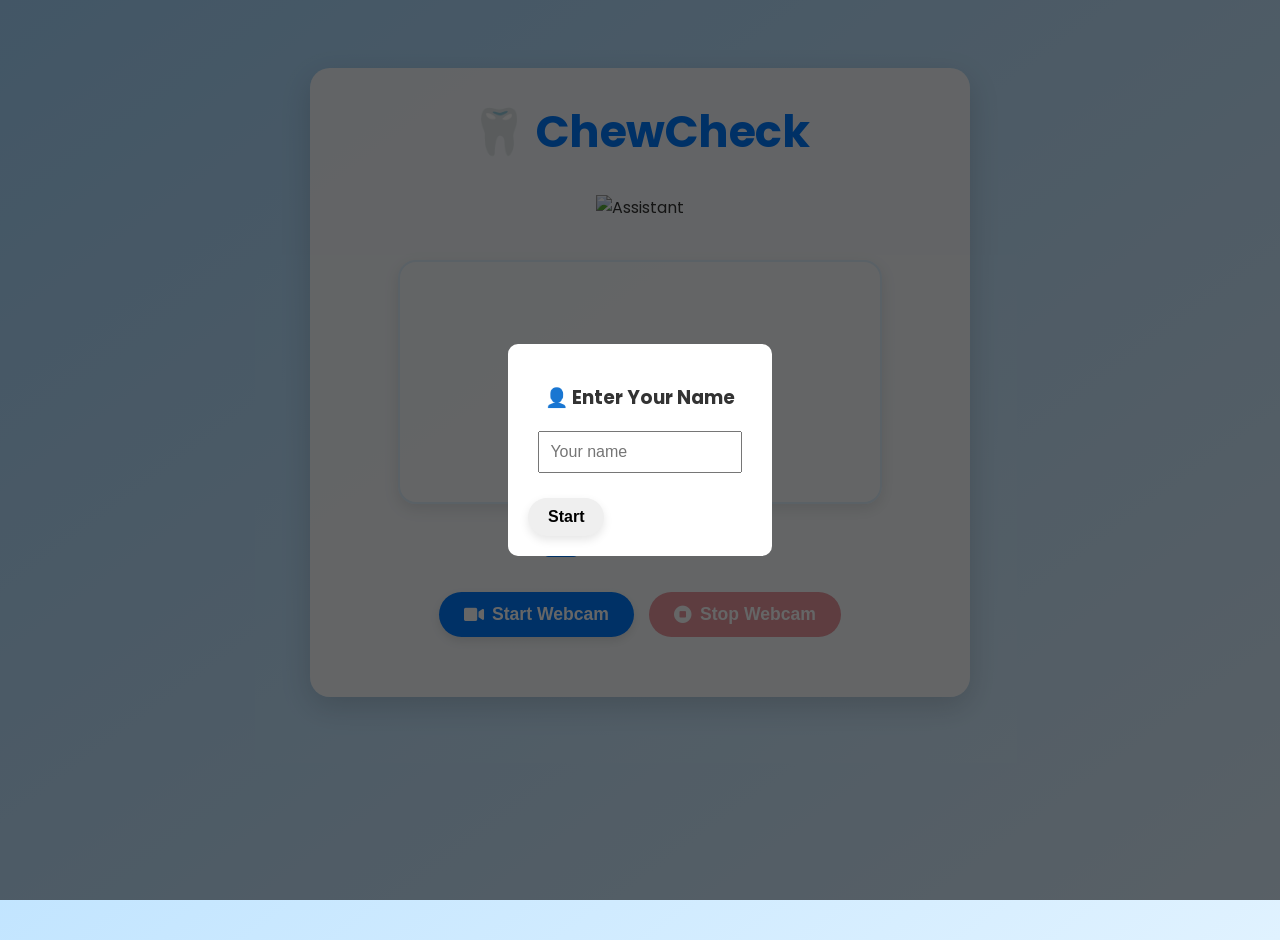
==== index.html @ a23b00f8 "Removed Hovering" ====
<!DOCTYPE html>
<html lang="en">
<head>
  <meta charset="UTF-8" />
  <meta name="viewport" content="width=device-width, initial-scale=1.0"/>
  <title>ChewCheck - Fast Detection</title>

  <!-- Google Fonts - Poppins -->
  <link href="https://fonts.googleapis.com/css2?family=Poppins:wght@300;400;600;700&display=swap" rel="stylesheet">
  <!-- Font Awesome for Icons -->
  <link rel="stylesheet" href="https://cdnjs.cloudflare.com/ajax/libs/font-awesome/6.0.0-beta3/css/all.min.css">

  <style>
    body {
      font-family: 'Poppins', sans-serif;
      background: linear-gradient(to bottom right, #a7d9ff, #e0f2ff);
      color: #333;
      text-align: center;
      margin: 0;
      padding: 20px;
      min-height: 100vh;
      display: flex;
      flex-direction: column;
      align-items: center;
      justify-content: flex-start;
    }

    .container {
      max-width: 600px;
      width: 100%;
      background: rgba(255, 255, 255, 0.9);
      border-radius: 20px;
      padding: 30px;
      box-shadow: 0 10px 30px rgba(0, 0, 0, 0.15);
      margin-top: 20px;
      margin-bottom: 20px;
    }

    h1 {
      color: #007bff;
      margin: 0 0 20px;
      font-size: 2.8rem;
      font-weight: 700;
      letter-spacing: -0.5px;
    }

    #assistant img {
      width: 120px;
      margin: 10px 0 20px;
      animation: bounce 2s infinite ease-in-out;
    }

    @keyframes bounce {
      0%, 100% { transform: translateY(0); }
      50% { transform: translateY(-10px); }
    }

    video {
      width: 100%;
      max-width: 480px;
      border-radius: 18px;
      margin: 20px auto 15px;
      display: block;
      box-shadow: 0 5px 15px rgba(0, 0, 0, 0.1);
      border: 2px solid #e0f2ff;
    }

    .chew-count {
      font-size: 2rem;
      color: #007bff;
      font-weight: 600;
      margin-bottom: 25px;
      display: flex;
      align-items: center;
      justify-content: center;
      gap: 10px;
    }

    .chew-count i {
      color: #007bff;
    }

    .button-group {
      display: flex;
      justify-content: center;
      gap: 15px;
      margin-bottom: 30px;
    }

    button {
      padding: 12px 25px;
      border-radius: 25px;
      border: none;
      font-size: 1.1rem;
      font-weight: 600;
      cursor: pointer;
      transition: all 0.3s ease;
      display: flex;
      align-items: center;
      gap: 8px;
      box-shadow: 0 4px 10px rgba(0, 0, 0, 0.1);
    }

    button#startBtn {
      background: #007bff;
      color: #fff;
    }

    button#startBtn:hover:not(:disabled) {
      background: #0056b3;
      transform: translateY(-2px);
      box-shadow: 0 6px 15px rgba(0, 0, 0, 0.2);
    }

    button#stopBtn {
      background: #dc3545;
      color: #fff;
    }

    button#stopBtn:hover:not(:disabled) {
      background: #a71d2a;
      transform: translateY(-2px);
      box-shadow: 0 6px 15px rgba(0, 0, 0, 0.2);
    }

    button:disabled {
      opacity: 0.5;
      cursor: not-allowed;
      box-shadow: none;
      transform: none;
    }

    .final-report {
      display: none;
      background: #fff;
      margin: 20px auto;
      padding: 30px;
      max-width: 500px;
      border-radius: 18px;
      box-shadow: 0 8px 20px rgba(0,0,0,0.15);
      text-align: left;
      border: 1px solid #eee;
    }

    .report-title {
      font-weight: 700;
      color: #007bff;
      text-align: center;
      font-size: 1.8rem;
      margin-bottom: 20px;
      display: flex;
      align-items: center;
      justify-content: center;
      gap: 10px;
    }

    .final-report p {
      font-size: 1.1rem;
      margin-bottom: 10px;
      line-height: 1.6;
    }

    .final-report p strong {
      color: #555;
    }

    .chew-remark {
      font-size: 1.2rem;
      font-weight: 600;
      text-align: center;
      margin-top: 25px;
      padding: 15px;
      border-radius: 10px;
      background-color: #f8f9fa;
      border: 1px solid #e9ecef;
      display: flex;
      align-items: center;
      justify-content: center;
      gap: 10px;
    }

    .chew-remark.good {
      color: #28a745;
      background-color: #d4edda;
      border-color: #c3e6cb;
    }

    .chew-remark.average {
      color: #ffc107;
      background-color: #fff3cd;
      border-color: #ffeeba;
    }

    .chew-remark.poor {
      color: #dc3545;
      background-color: #f8d7da;
      border-color: #f5c6cb;
    }

    #namePopup {
      position: fixed;
      top: 0; left: 0;
      width: 100%; height: 100%;
      background: rgba(0,0,0,0.6);
      display: flex;
      align-items: center;
      justify-content: center;
      z-index: 9999;
    }

    #namePopup > div {
      background: white;
      padding: 20px;
      border-radius: 10px;
      text-align: center;
      max-width: 90%;
    }

    #greeting {
      font-size: 18px;
      color: #333;
      text-align: center;
      margin-top: 10px;
    }
  </style>
</head>
<body>

  <!-- Name Popup -->
  <div id="namePopup">
    <div>
      <h3>👤 Enter Your Name</h3>
      <input type="text" id="userNameInput" placeholder="Your name" style="padding: 10px; width: 80%; font-size: 1rem;" />
      <br><br>
      <button onclick="saveUserName()" style="padding: 10px 20px; font-size: 1rem;">Start</button>
    </div>
  </div>

  <!-- Greeting -->
  <p id="greeting"></p>

  <div class="container">
    <h1>🦷 ChewCheck</h1>
    <div id="assistant">
      <img src="https://media.tenor.com/wVfhA-nP_7cAAAAi/tooth-cute.gif" alt="Assistant" />
    </div>

    <video id="video" autoplay playsinline muted></video>
    <div class="chew-count" id="chewCountDisplay"><i class="fas fa-teeth"></i> Chews: 0</div>
    <div class="button-group">
      <button id="startBtn"><i class="fas fa-video"></i> Start Webcam</button>
      <button id="stopBtn" disabled><i class="fas fa-stop-circle"></i> Stop Webcam</button>
    </div>

    <div class="final-report" id="finalReport">
      <div class="report-title">📝 Chewing Report</div>
      <p><strong>Total Chews:</strong> <span id="totalChews">0</span></p>
      <p><strong>Session Duration:</strong> <span id="sessionDuration">0 sec</span></p>
      <p><strong>Chews per Minute:</strong> <span id="chewsPerMin">0</span></p>
      <p><strong>Chewing Consistency:</strong> <span id="chewingConsistency">0%</span></p>
      <p class="chew-remark" id="chewRemark"><i class="fas fa-info-circle"></i> Start chewing to get feedback!</p>
    </div>
  </div>

  <!-- MediaPipe -->
  <script src="https://cdn.jsdelivr.net/npm/@mediapipe/camera_utils/camera_utils.js"></script>
  <script src="https://cdn.jsdelivr.net/npm/@mediapipe/face_mesh/face_mesh.js"></script>

  <!-- Chew Detection Script -->
  <script>
    const video = document.getElementById('video');
    const startBtn = document.getElementById('startBtn');
    const stopBtn = document.getElementById('stopBtn');
    const chewCountDisplay = document.getElementById('chewCountDisplay');
    const finalReport = document.getElementById('finalReport');
    const totalChewsEl = document.getElementById('totalChews');
    const sessionDurationEl = document.getElementById('sessionDuration');
    const chewsPerMinEl = document.getElementById('chewsPerMin');
    const chewingConsistencyEl = document.getElementById('chewingConsistency');
    const chewRemarkEl = document.getElementById('chewRemark');

    let stream = null;
    let chewCount = 0;
    let camera = null;
    let startTime = null;
    let chewing = false;
    let lastChewTime = 0;

    const MOUTH_OPEN_THRESHOLD = 0.05;

    function getMouthOpenRatio(landmarks) {
      const top = landmarks[13];
      const bottom = landmarks[14];
      const left = landmarks[78];
      const right = landmarks[308];
      const vertical = Math.abs(top.y - bottom.y);
      const horizontal = Math.abs(left.x - right.x);
      return vertical / horizontal;
    }

    function onResults(results) {
      if (!results.multiFaceLandmarks || results.multiFaceLandmarks.length === 0) return;
      const landmarks = results.multiFaceLandmarks[0];
      const ratio = getMouthOpenRatio(landmarks);

      const now = Date.now();
      if (ratio > MOUTH_OPEN_THRESHOLD && !chewing && now - lastChewTime > 300) {
        chewing = true;
      }

      if (ratio < MOUTH_OPEN_THRESHOLD && chewing) {
        chewCount++;
        chewing = false;
        lastChewTime = now;
        chewCountDisplay.innerHTML = `<i class="fas fa-teeth"></i> Chews: ${chewCount}`;
      }
    }

    const faceMesh = new FaceMesh({
      locateFile: file => `https://cdn.jsdelivr.net/npm/@mediapipe/face_mesh/${file}`
    });

    faceMesh.setOptions({
      maxNumFaces: 1,
      refineLandmarks: true,
      minDetectionConfidence: 0.6,
      minTrackingConfidence: 0.6
    });

    faceMesh.onResults(onResults);

    startBtn.onclick = async () => {
      try {
        stream = await navigator.mediaDevices.getUserMedia({
          video: { width: 640, height: 480, frameRate: { ideal: 30 } }
        });
        video.srcObject = stream;
        chewCount = 0;
        chewing = false;
        chewCountDisplay.innerHTML = `<i class="fas fa-teeth"></i> Chews: 0`;
        finalReport.style.display = "none";
        startTime = new Date();

        camera = new Camera(video, {
          onFrame: async () => {
            await faceMesh.send({ image: video });
          },
          width: 640,
          height: 480
        });

        camera.start();
        startBtn.disabled = true;
        stopBtn.disabled = false;
      } catch (error) {
        console.error("Error accessing webcam:", error);
        alert("Could not start webcam. Please ensure you have a webcam and have granted permission.");
      }
    };

    stopBtn.onclick = () => {
      if (camera) camera.stop();
      if (stream) {
        stream.getTracks().forEach(track => track.stop());
        stream = null;
      }

      stopBtn.disabled = true;
      startBtn.disabled = false;

      const endTime = new Date();
      const durationSec = Math.floor((endTime - startTime) / 1000);
      const chewsPerMin = (chewCount / durationSec) * 60;
      const consistency = Math.min(100, Math.round((chewCount / (durationSec / 2)) * 100));

      totalChewsEl.textContent = chewCount;
      sessionDurationEl.textContent = `${durationSec} sec`;
      chewsPerMinEl.textContent = chewsPerMin.toFixed(1);
      chewingConsistencyEl.textContent = `${consistency}%`;

      let remark = "Start chewing to get feedback!";
      let remarkClass = "";
      let remarkIcon = "fas fa-info-circle";

      if (chewCount < 5) {
        remark = "You're chewing too little. Try to chew more!";
        remarkClass = "poor";
        remarkIcon = "fas fa-exclamation-triangle";
      } else if (chewsPerMin < 20) {
        remark = "Average chewing. Try to be consistent!";
        remarkClass = "average";
        remarkIcon = "fas fa-meh";
      } else {
        remark = "Great job! Very consistent chewing!";
        remarkClass = "good";
        remarkIcon = "fas fa-check-circle";
      }

      chewRemarkEl.innerHTML = `<i class="${remarkIcon}"></i> ${remark}`;
      chewRemarkEl.className = `chew-remark ${remarkClass}`;
      finalReport.style.display = "block";
    };

    // 👤 Handle Name Popup
    function saveUserName() {
      const name = document.getElementById("userNameInput").value.trim();
      if (name) {
        localStorage.setItem("chewUserName", name);
        document.getElementById("namePopup").style.display = "none";
        document.getElementById("greeting").innerText = `👋 Hello, ${name}! Chewing detection is ready.`;
      } else {
        alert("Please enter your name.");
      }
    }

    window.onload = () => {
      const storedName = localStorage.getItem("chewUserName");
      if (storedName) {
        document.getElementById("namePopup").style.display = "none";
        document.getElementById("greeting").innerText = `👋 Welcome back, ${storedName}!`;
      }
    };
  </script>

</body>
</html>
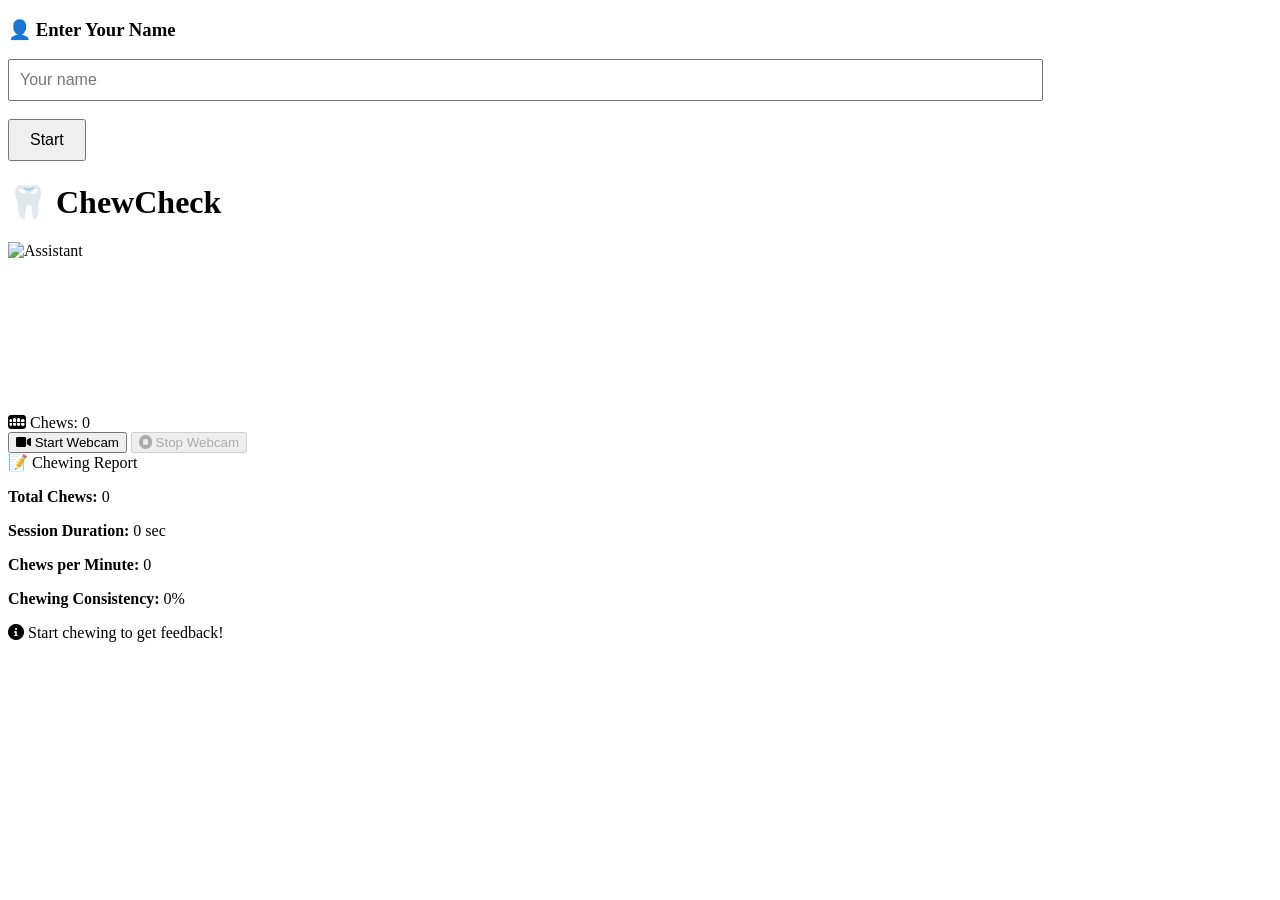
==== commit b6162e0d: "Undo 2" ====
--- a/index.html
+++ b/index.html
@@ -11,217 +11,8 @@
   <link rel="stylesheet" href="https://cdnjs.cloudflare.com/ajax/libs/font-awesome/6.0.0-beta3/css/all.min.css">
 
   <style>
-    body {
-      font-family: 'Poppins', sans-serif;
-      background: linear-gradient(to bottom right, #a7d9ff, #e0f2ff);
-      color: #333;
-      text-align: center;
-      margin: 0;
-      padding: 20px;
-      min-height: 100vh;
-      display: flex;
-      flex-direction: column;
-      align-items: center;
-      justify-content: flex-start;
-    }
-
-    .container {
-      max-width: 600px;
-      width: 100%;
-      background: rgba(255, 255, 255, 0.9);
-      border-radius: 20px;
-      padding: 30px;
-      box-shadow: 0 10px 30px rgba(0, 0, 0, 0.15);
-      margin-top: 20px;
-      margin-bottom: 20px;
-    }
-
-    h1 {
-      color: #007bff;
-      margin: 0 0 20px;
-      font-size: 2.8rem;
-      font-weight: 700;
-      letter-spacing: -0.5px;
-    }
-
-    #assistant img {
-      width: 120px;
-      margin: 10px 0 20px;
-      animation: bounce 2s infinite ease-in-out;
-    }
-
-    @keyframes bounce {
-      0%, 100% { transform: translateY(0); }
-      50% { transform: translateY(-10px); }
-    }
-
-    video {
-      width: 100%;
-      max-width: 480px;
-      border-radius: 18px;
-      margin: 20px auto 15px;
-      display: block;
-      box-shadow: 0 5px 15px rgba(0, 0, 0, 0.1);
-      border: 2px solid #e0f2ff;
-    }
-
-    .chew-count {
-      font-size: 2rem;
-      color: #007bff;
-      font-weight: 600;
-      margin-bottom: 25px;
-      display: flex;
-      align-items: center;
-      justify-content: center;
-      gap: 10px;
-    }
-
-    .chew-count i {
-      color: #007bff;
-    }
-
-    .button-group {
-      display: flex;
-      justify-content: center;
-      gap: 15px;
-      margin-bottom: 30px;
-    }
-
-    button {
-      padding: 12px 25px;
-      border-radius: 25px;
-      border: none;
-      font-size: 1.1rem;
-      font-weight: 600;
-      cursor: pointer;
-      transition: all 0.3s ease;
-      display: flex;
-      align-items: center;
-      gap: 8px;
-      box-shadow: 0 4px 10px rgba(0, 0, 0, 0.1);
-    }
-
-    button#startBtn {
-      background: #007bff;
-      color: #fff;
-    }
-
-    button#startBtn:hover:not(:disabled) {
-      background: #0056b3;
-      transform: translateY(-2px);
-      box-shadow: 0 6px 15px rgba(0, 0, 0, 0.2);
-    }
-
-    button#stopBtn {
-      background: #dc3545;
-      color: #fff;
-    }
-
-    button#stopBtn:hover:not(:disabled) {
-      background: #a71d2a;
-      transform: translateY(-2px);
-      box-shadow: 0 6px 15px rgba(0, 0, 0, 0.2);
-    }
-
-    button:disabled {
-      opacity: 0.5;
-      cursor: not-allowed;
-      box-shadow: none;
-      transform: none;
-    }
-
-    .final-report {
-      display: none;
-      background: #fff;
-      margin: 20px auto;
-      padding: 30px;
-      max-width: 500px;
-      border-radius: 18px;
-      box-shadow: 0 8px 20px rgba(0,0,0,0.15);
-      text-align: left;
-      border: 1px solid #eee;
-    }
-
-    .report-title {
-      font-weight: 700;
-      color: #007bff;
-      text-align: center;
-      font-size: 1.8rem;
-      margin-bottom: 20px;
-      display: flex;
-      align-items: center;
-      justify-content: center;
-      gap: 10px;
-    }
-
-    .final-report p {
-      font-size: 1.1rem;
-      margin-bottom: 10px;
-      line-height: 1.6;
-    }
-
-    .final-report p strong {
-      color: #555;
-    }
-
-    .chew-remark {
-      font-size: 1.2rem;
-      font-weight: 600;
-      text-align: center;
-      margin-top: 25px;
-      padding: 15px;
-      border-radius: 10px;
-      background-color: #f8f9fa;
-      border: 1px solid #e9ecef;
-      display: flex;
-      align-items: center;
-      justify-content: center;
-      gap: 10px;
-    }
-
-    .chew-remark.good {
-      color: #28a745;
-      background-color: #d4edda;
-      border-color: #c3e6cb;
-    }
-
-    .chew-remark.average {
-      color: #ffc107;
-      background-color: #fff3cd;
-      border-color: #ffeeba;
-    }
-
-    .chew-remark.poor {
-      color: #dc3545;
-      background-color: #f8d7da;
-      border-color: #f5c6cb;
-    }
-
-    #namePopup {
-      position: fixed;
-      top: 0; left: 0;
-      width: 100%; height: 100%;
-      background: rgba(0,0,0,0.6);
-      display: flex;
-      align-items: center;
-      justify-content: center;
-      z-index: 9999;
-    }
-
-    #namePopup > div {
-      background: white;
-      padding: 20px;
-      border-radius: 10px;
-      text-align: center;
-      max-width: 90%;
-    }
-
-    #greeting {
-      font-size: 18px;
-      color: #333;
-      text-align: center;
-      margin-top: 10px;
-    }
+    /* (Same styling as before, unchanged) */
+    /* Paste your original <style> section here without any change */
   </style>
 </head>
 <body>
@@ -401,25 +192,19 @@
       finalReport.style.display = "block";
     };
 
-    // 👤 Handle Name Popup
+    // ✅ FIXED VERSION
     function saveUserName() {
       const name = document.getElementById("userNameInput").value.trim();
       if (name) {
-        localStorage.setItem("chewUserName", name);
         document.getElementById("namePopup").style.display = "none";
         document.getElementById("greeting").innerText = `👋 Hello, ${name}! Chewing detection is ready.`;
+
+        // Optionally auto-start webcam after entering name:
+        setTimeout(() => startBtn.click(), 300); // Slight delay to prevent timing issues
       } else {
         alert("Please enter your name.");
       }
     }
-
-    window.onload = () => {
-      const storedName = localStorage.getItem("chewUserName");
-      if (storedName) {
-        document.getElementById("namePopup").style.display = "none";
-        document.getElementById("greeting").innerText = `👋 Welcome back, ${storedName}!`;
-      }
-    };
   </script>
 
 </body>
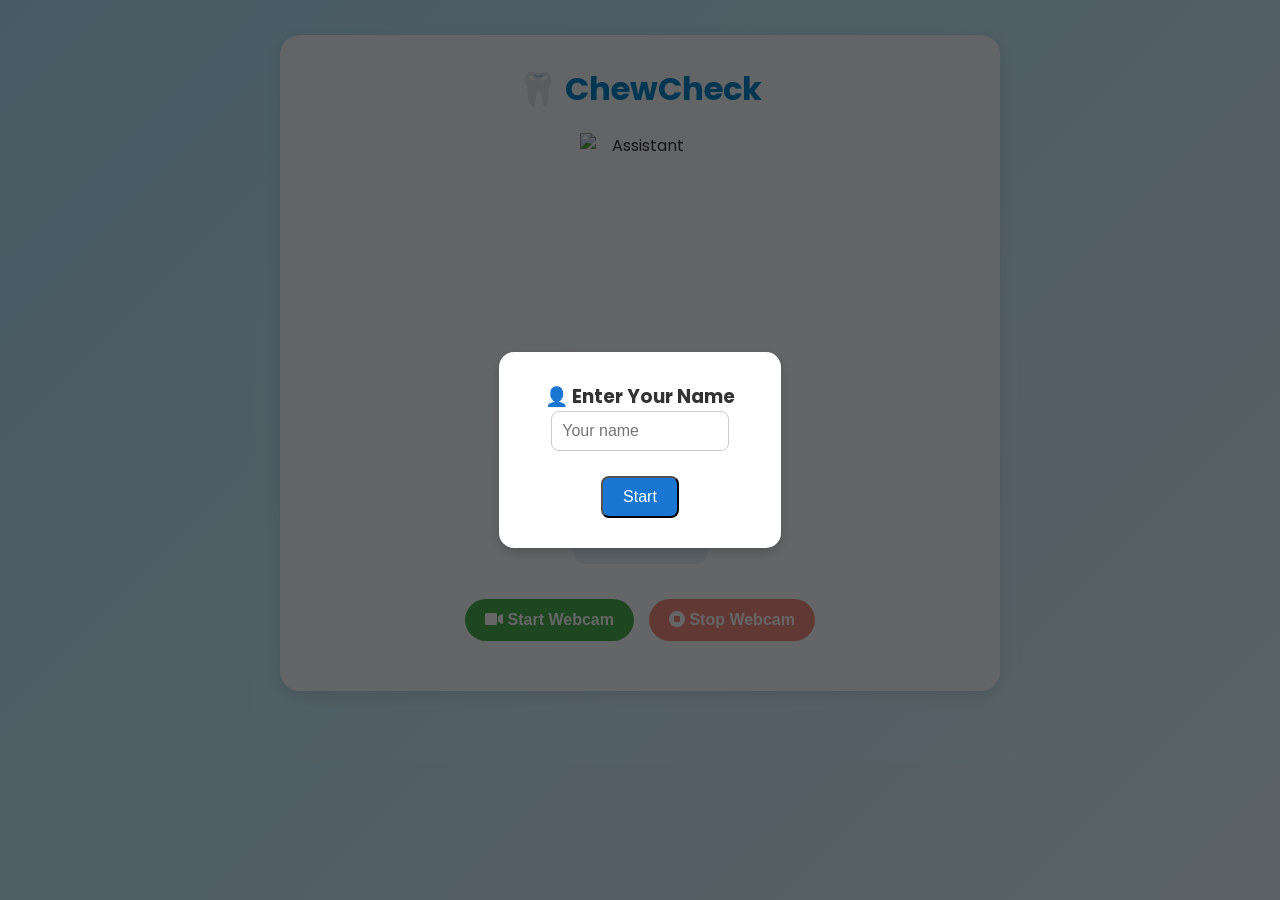
==== commit 00780db8: "final undo" ====
--- a/index.html
+++ b/index.html
@@ -5,25 +5,180 @@
   <meta name="viewport" content="width=device-width, initial-scale=1.0"/>
   <title>ChewCheck - Fast Detection</title>
 
-  <!-- Google Fonts - Poppins -->
+  <!-- Google Fonts -->
   <link href="https://fonts.googleapis.com/css2?family=Poppins:wght@300;400;600;700&display=swap" rel="stylesheet">
-  <!-- Font Awesome for Icons -->
+  <!-- Font Awesome -->
   <link rel="stylesheet" href="https://cdnjs.cloudflare.com/ajax/libs/font-awesome/6.0.0-beta3/css/all.min.css">
 
   <style>
-    /* (Same styling as before, unchanged) */
-    /* Paste your original <style> section here without any change */
+    * {
+      box-sizing: border-box;
+      margin: 0;
+      padding: 0;
+    }
+
+    body {
+      font-family: 'Poppins', sans-serif;
+      background: linear-gradient(135deg, #b3e5fc, #e1f5fe);
+      color: #333;
+      text-align: center;
+      min-height: 100vh;
+      padding: 20px;
+    }
+
+    h1 {
+      color: #0288d1;
+      margin-bottom: 20px;
+    }
+
+    #namePopup {
+      position: fixed;
+      top: 0; left: 0;
+      width: 100%; height: 100%;
+      background: rgba(0,0,0,0.6);
+      display: flex;
+      align-items: center;
+      justify-content: center;
+      z-index: 10;
+    }
+
+    #namePopup div {
+      background: white;
+      padding: 30px;
+      border-radius: 15px;
+      text-align: center;
+      box-shadow: 0 4px 12px rgba(0,0,0,0.2);
+    }
+
+    .container {
+      max-width: 720px;
+      margin: 0 auto;
+      background: #ffffffd9;
+      padding: 30px;
+      border-radius: 20px;
+      box-shadow: 0 4px 15px rgba(0,0,0,0.1);
+    }
+
+    #assistant img {
+      width: 120px;
+      margin: 10px auto;
+      display: block;
+    }
+
+    video {
+      width: 100%;
+      border-radius: 15px;
+      margin-bottom: 10px;
+    }
+
+    .chew-count {
+      font-size: 1.2rem;
+      background: #e3f2fd;
+      padding: 10px;
+      border-radius: 10px;
+      display: inline-block;
+      margin-bottom: 15px;
+    }
+
+    .button-group {
+      display: flex;
+      justify-content: center;
+      gap: 15px;
+      margin: 20px 0;
+    }
+
+    .button-group button {
+      padding: 12px 20px;
+      border: none;
+      border-radius: 30px;
+      font-size: 1rem;
+      font-weight: bold;
+      cursor: pointer;
+      transition: 0.3s;
+      color: white;
+    }
+
+    #startBtn {
+      background: #4caf50;
+    }
+
+    #startBtn:hover {
+      background: #43a047;
+    }
+
+    #stopBtn {
+      background: #f44336;
+    }
+
+    #stopBtn:hover {
+      background: #e53935;
+    }
+
+    .final-report {
+      display: none;
+      margin-top: 30px;
+      background: #f1f8e9;
+      padding: 20px;
+      border-radius: 15px;
+      text-align: left;
+    }
+
+    .report-title {
+      font-size: 1.3rem;
+      font-weight: 600;
+      margin-bottom: 15px;
+      color: #33691e;
+    }
+
+    .chew-remark {
+      margin-top: 15px;
+      padding: 12px;
+      border-radius: 10px;
+      font-weight: 500;
+    }
+
+    .chew-remark.poor {
+      background: #ffebee;
+      color: #c62828;
+    }
+
+    .chew-remark.average {
+      background: #fff3e0;
+      color: #ef6c00;
+    }
+
+    .chew-remark.good {
+      background: #e8f5e9;
+      color: #2e7d32;
+    }
+
+    #greeting {
+      font-size: 1.2rem;
+      margin-bottom: 15px;
+      color: #006064;
+      font-weight: 500;
+    }
+
+    input[type="text"] {
+      border: 1px solid #ccc;
+      border-radius: 8px;
+    }
+
+    button:disabled {
+      opacity: 0.6;
+      cursor: not-allowed;
+    }
   </style>
 </head>
 <body>
 
-  <!-- Name Popup -->
+  <!-- 👤 Name Input Popup -->
   <div id="namePopup">
     <div>
       <h3>👤 Enter Your Name</h3>
       <input type="text" id="userNameInput" placeholder="Your name" style="padding: 10px; width: 80%; font-size: 1rem;" />
       <br><br>
-      <button onclick="saveUserName()" style="padding: 10px 20px; font-size: 1rem;">Start</button>
+      <button onclick="saveUserName()" style="padding: 10px 20px; font-size: 1rem; background: #1976d2; color: white; border-radius: 8px;">Start</button>
     </div>
   </div>
 
@@ -38,6 +193,7 @@
 
     <video id="video" autoplay playsinline muted></video>
     <div class="chew-count" id="chewCountDisplay"><i class="fas fa-teeth"></i> Chews: 0</div>
+    
     <div class="button-group">
       <button id="startBtn"><i class="fas fa-video"></i> Start Webcam</button>
       <button id="stopBtn" disabled><i class="fas fa-stop-circle"></i> Stop Webcam</button>
@@ -57,7 +213,7 @@
   <script src="https://cdn.jsdelivr.net/npm/@mediapipe/camera_utils/camera_utils.js"></script>
   <script src="https://cdn.jsdelivr.net/npm/@mediapipe/face_mesh/face_mesh.js"></script>
 
-  <!-- Chew Detection Script -->
+  <!-- Detection Script -->
   <script>
     const video = document.getElementById('video');
     const startBtn = document.getElementById('startBtn');
@@ -192,20 +348,16 @@
       finalReport.style.display = "block";
     };
 
-    // ✅ FIXED VERSION
     function saveUserName() {
       const name = document.getElementById("userNameInput").value.trim();
       if (name) {
         document.getElementById("namePopup").style.display = "none";
         document.getElementById("greeting").innerText = `👋 Hello, ${name}! Chewing detection is ready.`;
-
-        // Optionally auto-start webcam after entering name:
-        setTimeout(() => startBtn.click(), 300); // Slight delay to prevent timing issues
+        setTimeout(() => startBtn.click(), 300);
       } else {
         alert("Please enter your name.");
       }
     }
   </script>
-
 </body>
 </html>
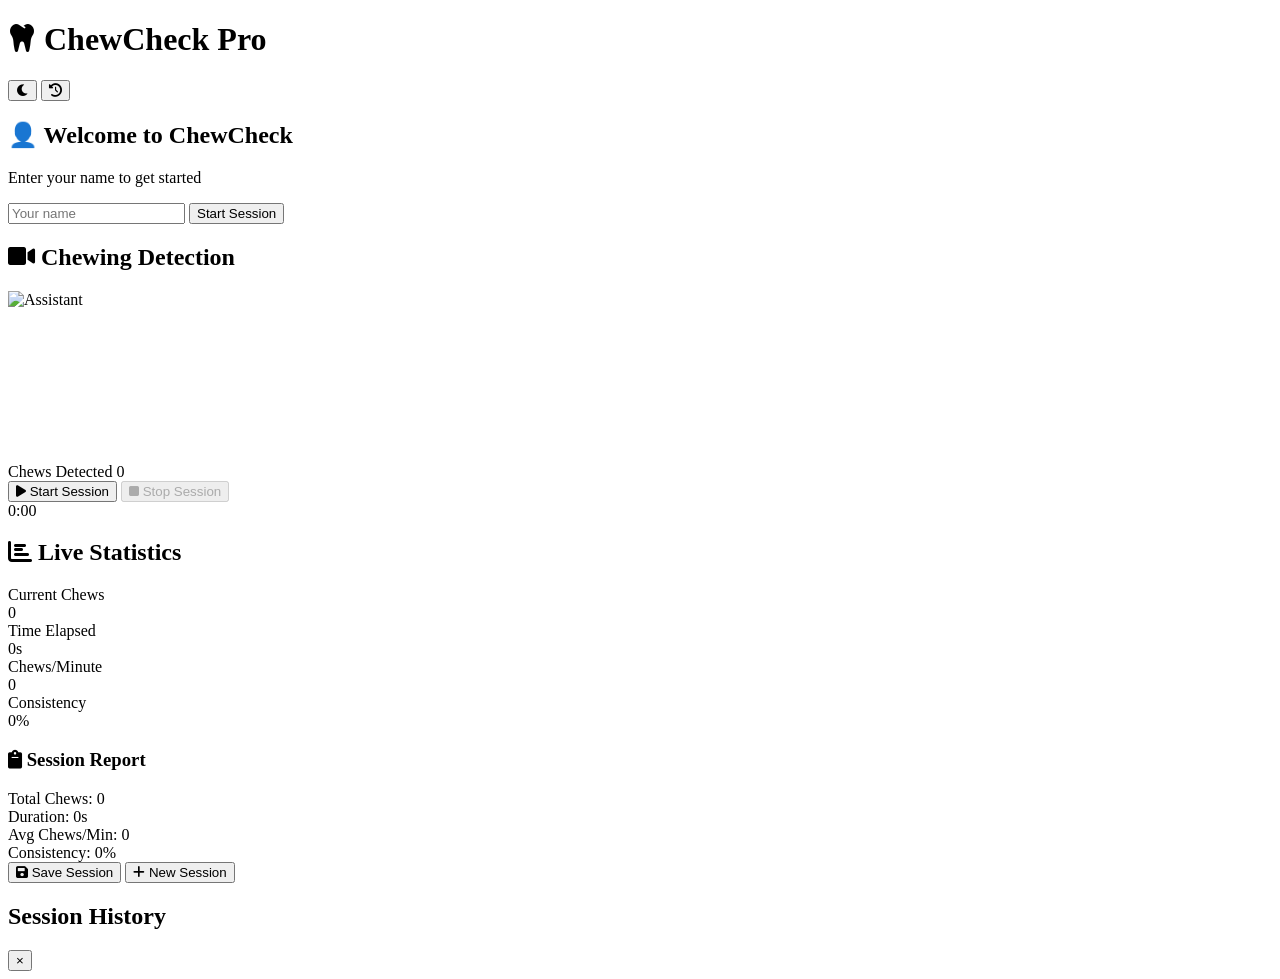
==== commit 938678eb: "pERPLEX !" ====
--- a/index.html
+++ b/index.html
@@ -1,363 +1,155 @@
 <!DOCTYPE html>
 <html lang="en">
 <head>
-  <meta charset="UTF-8" />
-  <meta name="viewport" content="width=device-width, initial-scale=1.0"/>
-  <title>ChewCheck - Fast Detection</title>
-
-  <!-- Google Fonts -->
-  <link href="https://fonts.googleapis.com/css2?family=Poppins:wght@300;400;600;700&display=swap" rel="stylesheet">
-  <!-- Font Awesome -->
-  <link rel="stylesheet" href="https://cdnjs.cloudflare.com/ajax/libs/font-awesome/6.0.0-beta3/css/all.min.css">
-
-  <style>
-    * {
-      box-sizing: border-box;
-      margin: 0;
-      padding: 0;
-    }
-
-    body {
-      font-family: 'Poppins', sans-serif;
-      background: linear-gradient(135deg, #b3e5fc, #e1f5fe);
-      color: #333;
-      text-align: center;
-      min-height: 100vh;
-      padding: 20px;
-    }
-
-    h1 {
-      color: #0288d1;
-      margin-bottom: 20px;
-    }
-
-    #namePopup {
-      position: fixed;
-      top: 0; left: 0;
-      width: 100%; height: 100%;
-      background: rgba(0,0,0,0.6);
-      display: flex;
-      align-items: center;
-      justify-content: center;
-      z-index: 10;
-    }
-
-    #namePopup div {
-      background: white;
-      padding: 30px;
-      border-radius: 15px;
-      text-align: center;
-      box-shadow: 0 4px 12px rgba(0,0,0,0.2);
-    }
-
-    .container {
-      max-width: 720px;
-      margin: 0 auto;
-      background: #ffffffd9;
-      padding: 30px;
-      border-radius: 20px;
-      box-shadow: 0 4px 15px rgba(0,0,0,0.1);
-    }
-
-    #assistant img {
-      width: 120px;
-      margin: 10px auto;
-      display: block;
-    }
-
-    video {
-      width: 100%;
-      border-radius: 15px;
-      margin-bottom: 10px;
-    }
-
-    .chew-count {
-      font-size: 1.2rem;
-      background: #e3f2fd;
-      padding: 10px;
-      border-radius: 10px;
-      display: inline-block;
-      margin-bottom: 15px;
-    }
-
-    .button-group {
-      display: flex;
-      justify-content: center;
-      gap: 15px;
-      margin: 20px 0;
-    }
-
-    .button-group button {
-      padding: 12px 20px;
-      border: none;
-      border-radius: 30px;
-      font-size: 1rem;
-      font-weight: bold;
-      cursor: pointer;
-      transition: 0.3s;
-      color: white;
-    }
-
-    #startBtn {
-      background: #4caf50;
-    }
-
-    #startBtn:hover {
-      background: #43a047;
-    }
-
-    #stopBtn {
-      background: #f44336;
-    }
-
-    #stopBtn:hover {
-      background: #e53935;
-    }
-
-    .final-report {
-      display: none;
-      margin-top: 30px;
-      background: #f1f8e9;
-      padding: 20px;
-      border-radius: 15px;
-      text-align: left;
-    }
-
-    .report-title {
-      font-size: 1.3rem;
-      font-weight: 600;
-      margin-bottom: 15px;
-      color: #33691e;
-    }
-
-    .chew-remark {
-      margin-top: 15px;
-      padding: 12px;
-      border-radius: 10px;
-      font-weight: 500;
-    }
-
-    .chew-remark.poor {
-      background: #ffebee;
-      color: #c62828;
-    }
-
-    .chew-remark.average {
-      background: #fff3e0;
-      color: #ef6c00;
-    }
-
-    .chew-remark.good {
-      background: #e8f5e9;
-      color: #2e7d32;
-    }
-
-    #greeting {
-      font-size: 1.2rem;
-      margin-bottom: 15px;
-      color: #006064;
-      font-weight: 500;
-    }
-
-    input[type="text"] {
-      border: 1px solid #ccc;
-      border-radius: 8px;
-    }
-
-    button:disabled {
-      opacity: 0.6;
-      cursor: not-allowed;
-    }
-  </style>
+    <meta charset="UTF-8">
+    <meta name="viewport" content="width=device-width, initial-scale=1.0">
+    <title>ChewCheck - Advanced Chewing Detection</title>
+    <link href="https://fonts.googleapis.com/css2?family=Poppins:wght@300;400;600;700;800&display=swap" rel="stylesheet">
+    <link rel="stylesheet" href="https://cdnjs.cloudflare.com/ajax/libs/font-awesome/6.0.0/css/all.min.css">
+    <link rel="stylesheet" href="styles.css">
 </head>
 <body>
+    <!-- Header -->
+    <header class="header">
+        <div class="header-container">
+            <h1 class="logo"><i class="fas fa-tooth"></i> ChewCheck Pro</h1>
+            <div class="header-controls">
+                <button id="darkModeToggle" class="theme-toggle" title="Toggle dark mode">
+                    <i class="fas fa-moon"></i>
+                </button>
+                <button id="historyBtn" class="header-btn" title="View session history">
+                    <i class="fas fa-history"></i>
+                </button>
+            </div>
+        </div>
+    </header>
 
-  <!-- 👤 Name Input Popup -->
-  <div id="namePopup">
-    <div>
-      <h3>👤 Enter Your Name</h3>
-      <input type="text" id="userNameInput" placeholder="Your name" style="padding: 10px; width: 80%; font-size: 1rem;" />
-      <br><br>
-      <button onclick="saveUserName()" style="padding: 10px 20px; font-size: 1rem; background: #1976d2; color: white; border-radius: 8px;">Start</button>
-    </div>
-  </div>
+    <!-- Main Container -->
+    <main class="main-container">
+        <!-- Name Input Modal -->
+        <div id="nameModal" class="modal">
+            <div class="modal-content">
+                <h2>👤 Welcome to ChewCheck</h2>
+                <p>Enter your name to get started</p>
+                <input type="text" id="userNameInput" placeholder="Your name" class="input-field">
+                <button onclick="saveUserName()" class="btn btn-primary">Start Session</button>
+            </div>
+        </div>
 
-  <!-- Greeting -->
-  <p id="greeting"></p>
+        <!-- Greeting -->
+        <div id="greeting" class="greeting"></div>
 
-  <div class="container">
-    <h1>🦷 ChewCheck</h1>
-    <div id="assistant">
-      <img src="https://media.tenor.com/wVfhA-nP_7cAAAAi/tooth-cute.gif" alt="Assistant" />
+        <!-- Main Content -->
+        <div class="content-wrapper">
+            <!-- Left Panel - Camera & Controls -->
+            <div class="panel camera-panel">
+                <div class="panel-header">
+                    <h2><i class="fas fa-video"></i> Chewing Detection</h2>
+                </div>
+                <div class="assistant-container">
+                    <img src="https://media.tenor.com/wVfhA-nP_7cAAAAi/tooth-cute.gif" alt="Assistant" class="assistant-img">
+                </div>
+                <video id="video" autoplay playsinline muted class="video-element"></video>
+                
+                <div class="chew-counter">
+                    <div class="counter-display">
+                        <span class="counter-label">Chews Detected</span>
+                        <span id="chewCount" class="counter-number">0</span>
+                    </div>
+                </div>
+
+                <div class="button-group">
+                    <button id="startBtn" class="btn btn-success">
+                        <i class="fas fa-play"></i> Start Session
+                    </button>
+                    <button id="stopBtn" class="btn btn-danger" disabled>
+                        <i class="fas fa-stop"></i> Stop Session
+                    </button>
+                </div>
+
+                <div class="session-timer">
+                    <span id="sessionTime">0:00</span>
+                </div>
+            </div>
+
+            <!-- Right Panel - Statistics & Report -->
+            <div class="panel stats-panel">
+                <div class="panel-header">
+                    <h2><i class="fas fa-chart-bar"></i> Live Statistics</h2>
+                </div>
+
+                <div class="stats-grid">
+                    <div class="stat-card">
+                        <div class="stat-label">Current Chews</div>
+                        <div class="stat-value" id="liveChews">0</div>
+                    </div>
+                    <div class="stat-card">
+                        <div class="stat-label">Time Elapsed</div>
+                        <div class="stat-value" id="liveTime">0s</div>
+                    </div>
+                    <div class="stat-card">
+                        <div class="stat-label">Chews/Minute</div>
+                        <div class="stat-value" id="liveChewsPerMin">0</div>
+                    </div>
+                    <div class="stat-card">
+                        <div class="stat-label">Consistency</div>
+                        <div class="stat-value" id="liveConsistency">0%</div>
+                    </div>
+                </div>
+
+                <!-- Report -->
+                <div id="finalReport" class="report-section hidden">
+                    <div class="report-header">
+                        <h3><i class="fas fa-clipboard"></i> Session Report</h3>
+                    </div>
+                    <div class="report-content">
+                        <div class="report-item">
+                            <span class="report-label">Total Chews:</span>
+                            <span id="totalChews" class="report-value">0</span>
+                        </div>
+                        <div class="report-item">
+                            <span class="report-label">Duration:</span>
+                            <span id="sessionDuration" class="report-value">0s</span>
+                        </div>
+                        <div class="report-item">
+                            <span class="report-label">Avg Chews/Min:</span>
+                            <span id="chewsPerMin" class="report-value">0</span>
+                        </div>
+                        <div class="report-item">
+                            <span class="report-label">Consistency:</span>
+                            <span id="consistency" class="report-value">0%</span>
+                        </div>
+                    </div>
+                    <div id="chewRemark" class="remark"></div>
+                    <div class="report-actions">
+                        <button onclick="saveSession()" class="btn btn-small btn-primary">
+                            <i class="fas fa-save"></i> Save Session
+                        </button>
+                        <button onclick="newSession()" class="btn btn-small btn-secondary">
+                            <i class="fas fa-plus"></i> New Session
+                        </button>
+                    </div>
+                </div>
+            </div>
+        </div>
+    </main>
+
+    <!-- History Modal -->
+    <div id="historyModal" class="modal">
+        <div class="modal-content modal-large">
+            <div class="modal-header">
+                <h2>Session History</h2>
+                <button onclick="closeHistory()" class="close-btn">&times;</button>
+            </div>
+            <div id="historyList" class="history-list"></div>
+        </div>
     </div>
 
-    <video id="video" autoplay playsinline muted></video>
-    <div class="chew-count" id="chewCountDisplay"><i class="fas fa-teeth"></i> Chews: 0</div>
+    <!-- MediaPipe Scripts -->
+    <script src="https://cdn.jsdelivr.net/npm/@mediapipe/camera_utils/camera_utils.js"></script>
+    <script src="https://cdn.jsdelivr.net/npm/@mediapipe/face_mesh/face_mesh.js"></script>
     
-    <div class="button-group">
-      <button id="startBtn"><i class="fas fa-video"></i> Start Webcam</button>
-      <button id="stopBtn" disabled><i class="fas fa-stop-circle"></i> Stop Webcam</button>
-    </div>
-
-    <div class="final-report" id="finalReport">
-      <div class="report-title">📝 Chewing Report</div>
-      <p><strong>Total Chews:</strong> <span id="totalChews">0</span></p>
-      <p><strong>Session Duration:</strong> <span id="sessionDuration">0 sec</span></p>
-      <p><strong>Chews per Minute:</strong> <span id="chewsPerMin">0</span></p>
-      <p><strong>Chewing Consistency:</strong> <span id="chewingConsistency">0%</span></p>
-      <p class="chew-remark" id="chewRemark"><i class="fas fa-info-circle"></i> Start chewing to get feedback!</p>
-    </div>
-  </div>
-
-  <!-- MediaPipe -->
-  <script src="https://cdn.jsdelivr.net/npm/@mediapipe/camera_utils/camera_utils.js"></script>
-  <script src="https://cdn.jsdelivr.net/npm/@mediapipe/face_mesh/face_mesh.js"></script>
-
-  <!-- Detection Script -->
-  <script>
-    const video = document.getElementById('video');
-    const startBtn = document.getElementById('startBtn');
-    const stopBtn = document.getElementById('stopBtn');
-    const chewCountDisplay = document.getElementById('chewCountDisplay');
-    const finalReport = document.getElementById('finalReport');
-    const totalChewsEl = document.getElementById('totalChews');
-    const sessionDurationEl = document.getElementById('sessionDuration');
-    const chewsPerMinEl = document.getElementById('chewsPerMin');
-    const chewingConsistencyEl = document.getElementById('chewingConsistency');
-    const chewRemarkEl = document.getElementById('chewRemark');
-
-    let stream = null;
-    let chewCount = 0;
-    let camera = null;
-    let startTime = null;
-    let chewing = false;
-    let lastChewTime = 0;
-
-    const MOUTH_OPEN_THRESHOLD = 0.05;
-
-    function getMouthOpenRatio(landmarks) {
-      const top = landmarks[13];
-      const bottom = landmarks[14];
-      const left = landmarks[78];
-      const right = landmarks[308];
-      const vertical = Math.abs(top.y - bottom.y);
-      const horizontal = Math.abs(left.x - right.x);
-      return vertical / horizontal;
-    }
-
-    function onResults(results) {
-      if (!results.multiFaceLandmarks || results.multiFaceLandmarks.length === 0) return;
-      const landmarks = results.multiFaceLandmarks[0];
-      const ratio = getMouthOpenRatio(landmarks);
-
-      const now = Date.now();
-      if (ratio > MOUTH_OPEN_THRESHOLD && !chewing && now - lastChewTime > 300) {
-        chewing = true;
-      }
-
-      if (ratio < MOUTH_OPEN_THRESHOLD && chewing) {
-        chewCount++;
-        chewing = false;
-        lastChewTime = now;
-        chewCountDisplay.innerHTML = `<i class="fas fa-teeth"></i> Chews: ${chewCount}`;
-      }
-    }
-
-    const faceMesh = new FaceMesh({
-      locateFile: file => `https://cdn.jsdelivr.net/npm/@mediapipe/face_mesh/${file}`
-    });
-
-    faceMesh.setOptions({
-      maxNumFaces: 1,
-      refineLandmarks: true,
-      minDetectionConfidence: 0.6,
-      minTrackingConfidence: 0.6
-    });
-
-    faceMesh.onResults(onResults);
-
-    startBtn.onclick = async () => {
-      try {
-        stream = await navigator.mediaDevices.getUserMedia({
-          video: { width: 640, height: 480, frameRate: { ideal: 30 } }
-        });
-        video.srcObject = stream;
-        chewCount = 0;
-        chewing = false;
-        chewCountDisplay.innerHTML = `<i class="fas fa-teeth"></i> Chews: 0`;
-        finalReport.style.display = "none";
-        startTime = new Date();
-
-        camera = new Camera(video, {
-          onFrame: async () => {
-            await faceMesh.send({ image: video });
-          },
-          width: 640,
-          height: 480
-        });
-
-        camera.start();
-        startBtn.disabled = true;
-        stopBtn.disabled = false;
-      } catch (error) {
-        console.error("Error accessing webcam:", error);
-        alert("Could not start webcam. Please ensure you have a webcam and have granted permission.");
-      }
-    };
-
-    stopBtn.onclick = () => {
-      if (camera) camera.stop();
-      if (stream) {
-        stream.getTracks().forEach(track => track.stop());
-        stream = null;
-      }
-
-      stopBtn.disabled = true;
-      startBtn.disabled = false;
-
-      const endTime = new Date();
-      const durationSec = Math.floor((endTime - startTime) / 1000);
-      const chewsPerMin = (chewCount / durationSec) * 60;
-      const consistency = Math.min(100, Math.round((chewCount / (durationSec / 2)) * 100));
-
-      totalChewsEl.textContent = chewCount;
-      sessionDurationEl.textContent = `${durationSec} sec`;
-      chewsPerMinEl.textContent = chewsPerMin.toFixed(1);
-      chewingConsistencyEl.textContent = `${consistency}%`;
-
-      let remark = "Start chewing to get feedback!";
-      let remarkClass = "";
-      let remarkIcon = "fas fa-info-circle";
-
-      if (chewCount < 5) {
-        remark = "You're chewing too little. Try to chew more!";
-        remarkClass = "poor";
-        remarkIcon = "fas fa-exclamation-triangle";
-      } else if (chewsPerMin < 20) {
-        remark = "Average chewing. Try to be consistent!";
-        remarkClass = "average";
-        remarkIcon = "fas fa-meh";
-      } else {
-        remark = "Great job! Very consistent chewing!";
-        remarkClass = "good";
-        remarkIcon = "fas fa-check-circle";
-      }
-
-      chewRemarkEl.innerHTML = `<i class="${remarkIcon}"></i> ${remark}`;
-      chewRemarkEl.className = `chew-remark ${remarkClass}`;
-      finalReport.style.display = "block";
-    };
-
-    function saveUserName() {
-      const name = document.getElementById("userNameInput").value.trim();
-      if (name) {
-        document.getElementById("namePopup").style.display = "none";
-        document.getElementById("greeting").innerText = `👋 Hello, ${name}! Chewing detection is ready.`;
-        setTimeout(() => startBtn.click(), 300);
-      } else {
-        alert("Please enter your name.");
-      }
-    }
-  </script>
+    <!-- App Scripts -->
+    <script src="app.js"></script>
 </body>
 </html>
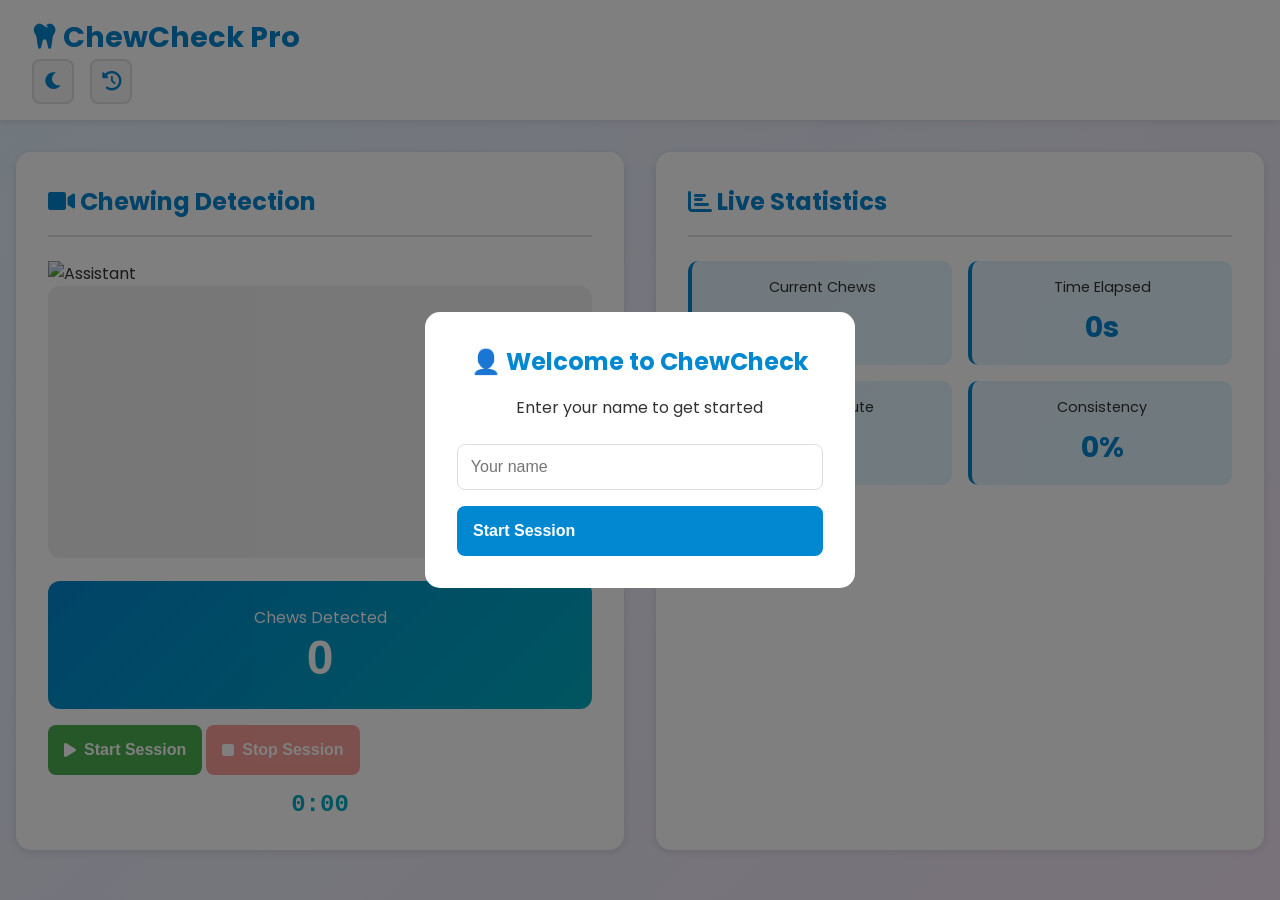
==== commit 3157a3f5: "Fix: Hide history modal on page load - Add 'hidden' class to historyModal - Now only shows Welcome " ====
--- a/index.html
+++ b/index.html
@@ -135,8 +135,7 @@
     </main>
 
     <!-- History Modal -->
-    <div id="historyModal" class="modal">
-        <div class="modal-content modal-large">
+    <div id="historyModal" class="modal hidden">        <div class="modal-content modal-large">
             <div class="modal-header">
                 <h2>Session History</h2>
                 <button onclick="closeHistory()" class="close-btn">&times;</button>
--- a/styles.css
+++ b/styles.css
@@ -0,0 +1,309 @@
+:root {
+  --primary: #0288d1;
+  --secondary: #00acc1;
+  --success: #4caf50;
+  --danger: #f44336;
+  --text: #333;
+  --bg: #f5f5f5;
+  --white: #ffffff;
+  --shadow: 0 2px 8px rgba(0,0,0,0.1);
+}
+
+* {
+  margin: 0;
+  padding: 0;
+  box-sizing: border-box;
+}
+
+body {
+  font-family: 'Poppins', sans-serif;
+  background: linear-gradient(135deg, #e3f2fd 0%, #f3e5f5 100%);
+  color: var(--text);
+  min-height: 100vh;
+  padding: 0;
+}
+
+.header {
+  background: var(--white);
+  box-shadow: var(--shadow);
+  padding: 1rem 2rem;
+  position: sticky;
+  top: 0;
+  z-index: 100;
+  display: flex;
+  justify-content: space-between;
+  align-items: center;
+}
+
+.logo {
+  font-size: 1.8rem;
+  color: var(--primary);
+  font-weight: 700;
+}
+
+.header-controls {
+  display: flex;
+  gap: 1rem;
+}
+
+.header-controls button {
+  background: var(--bg);
+  border: 2px solid #e0e0e0;
+  border-radius: 8px;
+  padding: 0.6rem;
+  cursor: pointer;
+  font-size: 1.2rem;
+  color: var(--primary);
+  transition: 0.3s;
+}
+
+.header-controls button:hover {
+  background: var(--primary);
+  color: white;
+}
+
+.main-container {
+  max-width: 1400px;
+  margin: 2rem auto;
+  padding: 0 1rem;
+}
+
+.greeting {
+  text-align: center;
+  font-size: 1.2rem;
+  margin-bottom: 2rem;
+  color: var(--primary);
+  font-weight: 600;
+}
+
+.content-wrapper {
+  display: grid;
+  grid-template-columns: 1fr 1fr;
+  gap: 2rem;
+  margin-bottom: 2rem;
+}
+
+@media (max-width: 1024px) {
+  .content-wrapper {
+    grid-template-columns: 1fr;
+  }
+}
+
+.panel {
+  background: var(--white);
+  border-radius: 15px;
+  padding: 2rem;
+  box-shadow: var(--shadow);
+}
+
+.panel-header {
+  margin-bottom: 1.5rem;
+  border-bottom: 2px solid #e0e0e0;
+  padding-bottom: 1rem;
+}
+
+.panel-header h2 {
+  color: var(--primary);
+  font-size: 1.5rem;
+}
+
+.modal {
+  display: flex;
+  position: fixed;
+  top: 0;
+  left: 0;
+  width: 100%;
+  height: 100%;
+  background: rgba(0,0,0,0.5);
+  align-items: center;
+  justify-content: center;
+  z-index: 1000;
+}
+
+.modal.hidden {
+  display: none;
+}
+
+.modal-content {
+  background: var(--white);
+  padding: 2rem;
+  border-radius: 15px;
+  text-align: center;
+  min-width: 300px;
+}
+
+.modal-content h2 {
+  margin-bottom: 1rem;
+  color: var(--primary);
+}
+
+.modal-content p {
+  margin-bottom: 1.5rem;
+  color: var(--text);
+}
+
+.input-field {
+  width: 100%;
+  padding: 0.8rem;
+  margin-bottom: 1rem;
+  border: 1px solid #ddd;
+  border-radius: 8px;
+  font-size: 1rem;
+}
+
+.btn {
+  padding: 1rem;
+  border: none;
+  border-radius: 8px;
+  font-size: 1rem;
+  font-weight: 600;
+  cursor: pointer;
+  transition: 0.3s;
+  display: inline-flex;
+  align-items: center;
+  gap: 0.5rem;
+}
+
+.btn-primary {
+  background: var(--primary);
+  color: white;
+  width: 100%;
+}
+
+.btn-primary:hover {
+  background: #0277bd;
+  transform: translateY(-2px);
+  box-shadow: 0 4px 12px rgba(2,136,209,0.4);
+}
+
+.btn-success {
+  background: var(--success);
+  color: white;
+  flex: 1;
+}
+
+.btn-danger {
+  background: var(--danger);
+  color: white;
+  flex: 1;
+}
+
+.btn:disabled {
+  opacity: 0.5;
+  cursor: not-allowed;
+}
+
+.video-element {
+  width: 100%;
+  border-radius: 12px;
+  margin-bottom: 1rem;
+  background: #f0f0f0;
+}
+
+.chew-counter {
+  background: linear-gradient(135deg, var(--primary), var(--secondary));
+  color: white;
+  border-radius: 12px;
+  padding: 1.5rem;
+  margin-bottom: 1rem;
+  text-align: center;
+}
+
+.counter-number {
+  font-size: 3rem;
+  font-weight: 800;
+  display: block;
+}
+
+.stats-grid {
+  display: grid;
+  grid-template-columns: 1fr 1fr;
+  gap: 1rem;
+  margin-bottom: 2rem;
+}
+
+.stat-card {
+  background: linear-gradient(135deg, #e3f2fd, #e1f5fe);
+  padding: 1rem;
+  border-radius: 10px;
+  text-align: center;
+  border-left: 4px solid var(--primary);
+}
+
+.stat-label {
+  font-size: 0.9rem;
+  color: var(--text);
+  margin-bottom: 0.5rem;
+}
+
+.stat-value {
+  font-size: 1.8rem;
+  font-weight: 700;
+  color: var(--primary);
+}
+
+.report-section {
+  background: #f1f8e9;
+  padding: 1.5rem;
+  border-radius: 10px;
+  border-left: 4px solid var(--success);
+}
+
+.report-section.hidden {
+  display: none;
+}
+
+.report-item {
+  display: flex;
+  justify-content: space-between;
+  padding: 0.8rem 0;
+  border-bottom: 1px solid rgba(0,0,0,0.1);
+}
+
+.remark {
+  margin-top: 1rem;
+  padding: 1rem;
+  border-radius: 8px;
+  font-weight: 500;
+}
+
+.remark.poor {
+  background: #ffebee;
+  color: #c62828;
+}
+
+.remark.average {
+  background: #fff3e0;
+  color: #ef6c00;
+}
+
+.remark.good {
+  background: #e8f5e9;
+  color: #2e7d32;
+}
+
+.session-timer {
+  text-align: center;
+  font-size: 1.5rem;
+  color: var(--secondary);
+  font-weight: 700;
+  font-family: 'Courier New', monospace;
+  margin-top: 1rem;
+}
+
+.history-list {
+  max-height: 400px;
+  overflow-y: auto;
+}
+
+.history-item {
+  background: var(--bg);
+  padding: 1rem;
+  margin-bottom: 1rem;
+  border-radius: 8px;
+  border-left: 4px solid var(--primary);
+}
+
+.history-item strong {
+  color: var(--primary);
+}
